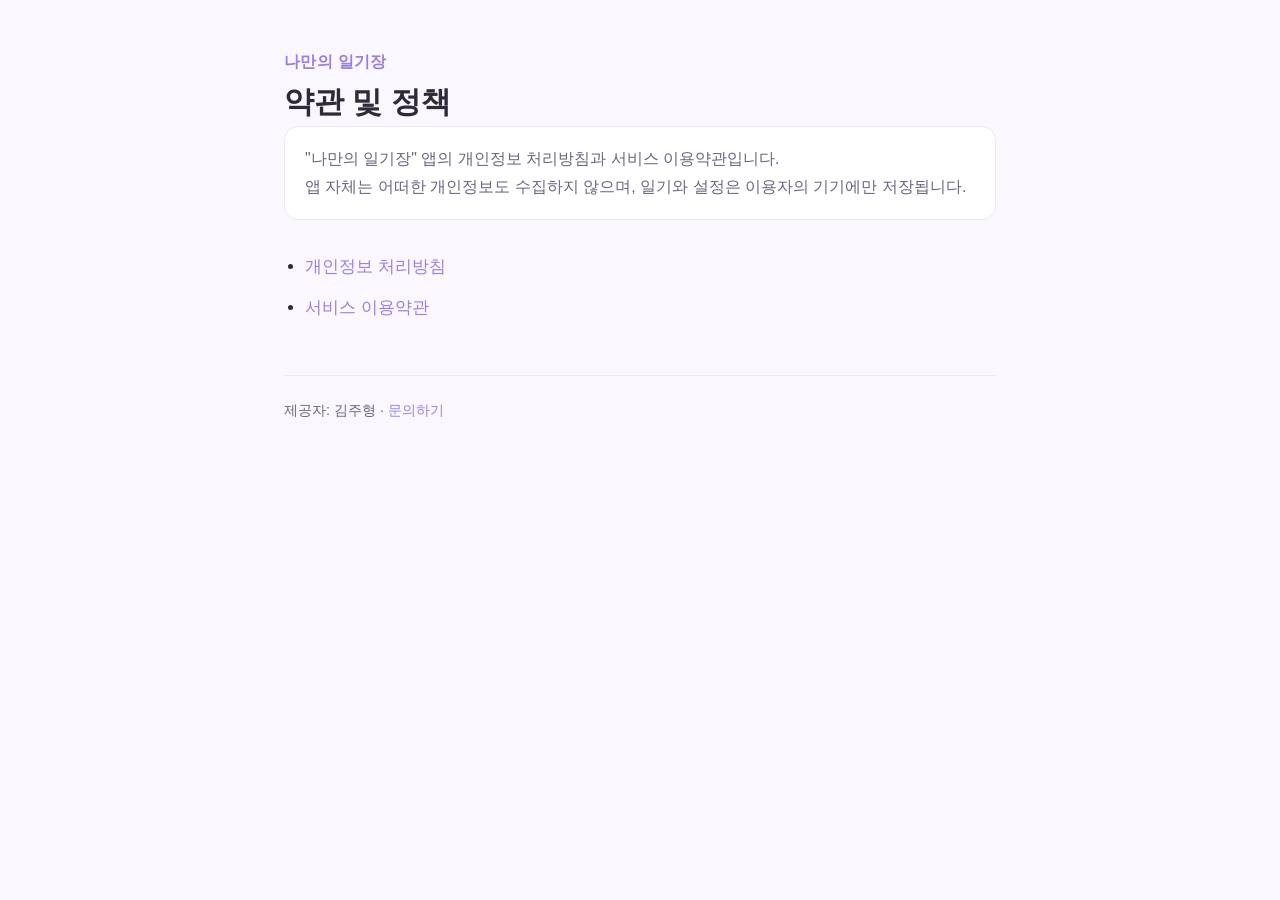
==== index.html @ b8e7f126 "문서 갱신 — c4e459a 기준" ====
<!DOCTYPE html>
<html lang="ko">
<head>
  <meta charset="UTF-8" />
  <meta name="viewport" content="width=device-width, initial-scale=1.0" />
  <title>나만의 일기장 · 약관 및 정책</title>
  <link rel="stylesheet" href="style.css" />
</head>
<body>
  <main class="doc">
    <p class="app-name">나만의 일기장</p>
    <h1>약관 및 정책</h1>
    <p class="intro">
      "나만의 일기장" 앱의 개인정보 처리방침과 서비스 이용약관입니다.<br />
      앱 자체는 어떠한 개인정보도 수집하지 않으며, 일기와 설정은 이용자의 기기에만 저장됩니다.
    </p>
    <section>
      <ul class="home-list">
        <li><a href="privacy.html">개인정보 처리방침</a></li>
        <li><a href="terms.html">서비스 이용약관</a></li>
      </ul>
    </section>
    <footer>
      제공자: 김주형 · <a href="https://forms.gle/xecgEVcnZHAtFDRF6" target="_blank" rel="noopener">문의하기</a>
    </footer>
  </main>
</body>
</html>
---- style.css ----
:root {
  --bg: #faf7ff;
  --card: #ffffff;
  --text: #2e2a3a;
  --muted: #6b6580;
  --accent: #9b7ede;
  --border: #ece7f7;
}
@media (prefers-color-scheme: dark) {
  :root {
    --bg: #15131c;
    --card: #1e1b28;
    --text: #e8e4f0;
    --muted: #9a93ad;
    --accent: #b59ef0;
    --border: #2c2838;
  }
}

* { box-sizing: border-box; }

body {
  margin: 0;
  background: var(--bg);
  color: var(--text);
  font-family: -apple-system, BlinkMacSystemFont, "Apple SD Gothic Neo",
    "Malgun Gothic", "Segoe UI", Roboto, sans-serif;
  line-height: 1.75;
  -webkit-font-smoothing: antialiased;
}

.doc {
  max-width: 760px;
  margin: 0 auto;
  padding: 48px 24px 96px;
}

.nav {
  margin-bottom: 28px;
  font-size: 0.95rem;
}
.nav a { margin-right: 18px; }

.app-name {
  color: var(--accent);
  font-weight: 700;
  letter-spacing: 0.02em;
  margin: 0 0 6px;
}

h1 {
  font-size: 1.9rem;
  line-height: 1.3;
  margin: 0.1em 0 0.15em;
}

.meta {
  color: var(--muted);
  margin: 0 0 28px;
  font-size: 0.95rem;
}

.intro {
  color: var(--muted);
  background: var(--card);
  border: 1px solid var(--border);
  border-radius: 14px;
  padding: 18px 20px;
  margin: 0;
}

section { margin-top: 32px; }

h2 {
  font-size: 1.15rem;
  margin: 0 0 10px;
}

section p { margin: 0; }

ul {
  margin: 0;
  padding-left: 1.25em;
}
li { margin: 5px 0; }

a {
  color: var(--accent);
  text-decoration: none;
}
a:hover { text-decoration: underline; }

.home-list { font-size: 1.05rem; }
.home-list li { margin: 12px 0; }

footer {
  margin-top: 52px;
  padding-top: 22px;
  border-top: 1px solid var(--border);
  color: var(--muted);
  font-size: 0.9rem;
}
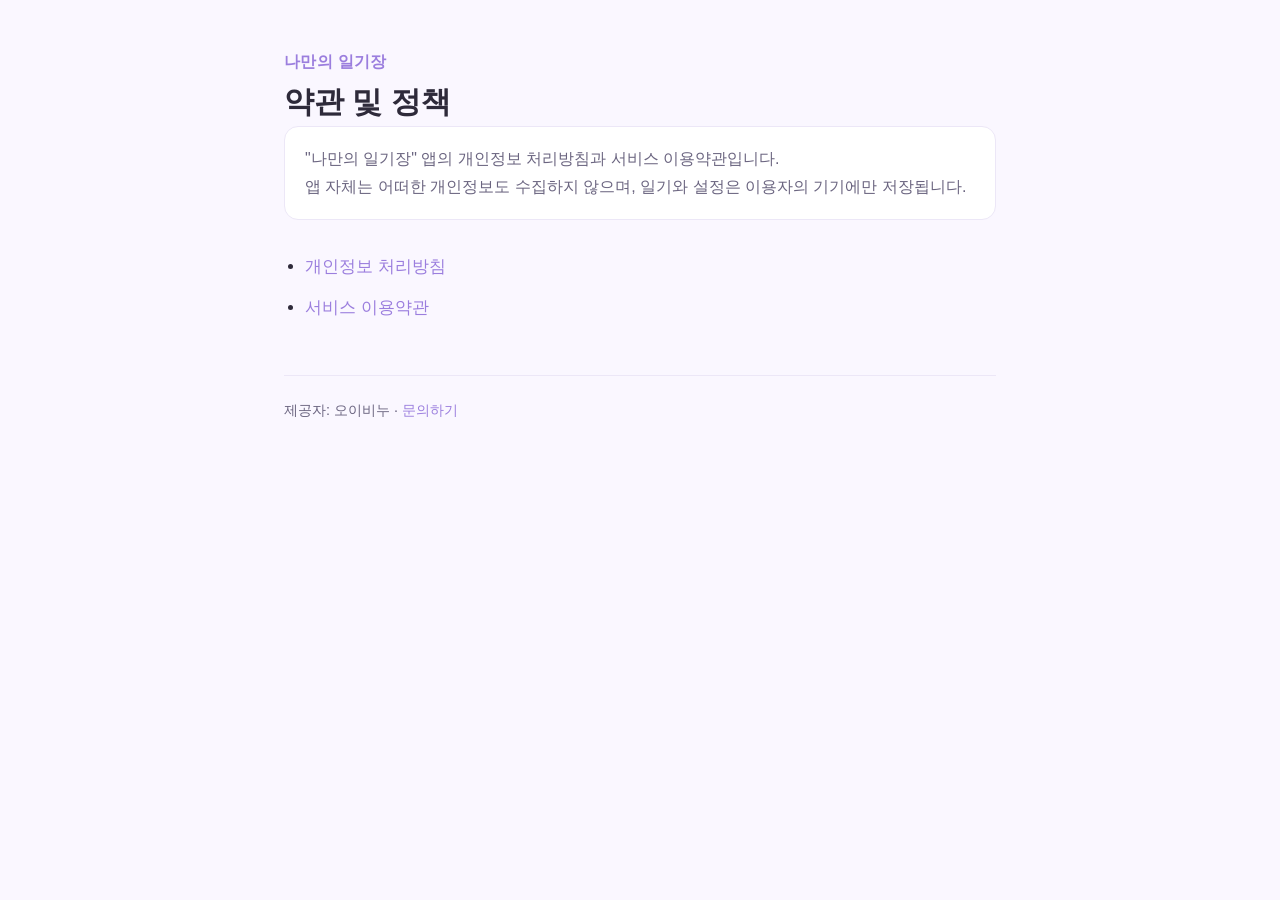
==== commit 337e0749: "문서 갱신 — dda9543 기준" ====
--- a/index.html
+++ b/index.html
@@ -21,7 +21,7 @@
       </ul>
     </section>
     <footer>
-      제공자: 김주형 · <a href="https://forms.gle/xecgEVcnZHAtFDRF6" target="_blank" rel="noopener">문의하기</a>
+      제공자: 오이비누 · <a href="https://forms.gle/xecgEVcnZHAtFDRF6" target="_blank" rel="noopener">문의하기</a>
     </footer>
   </main>
 </body>
